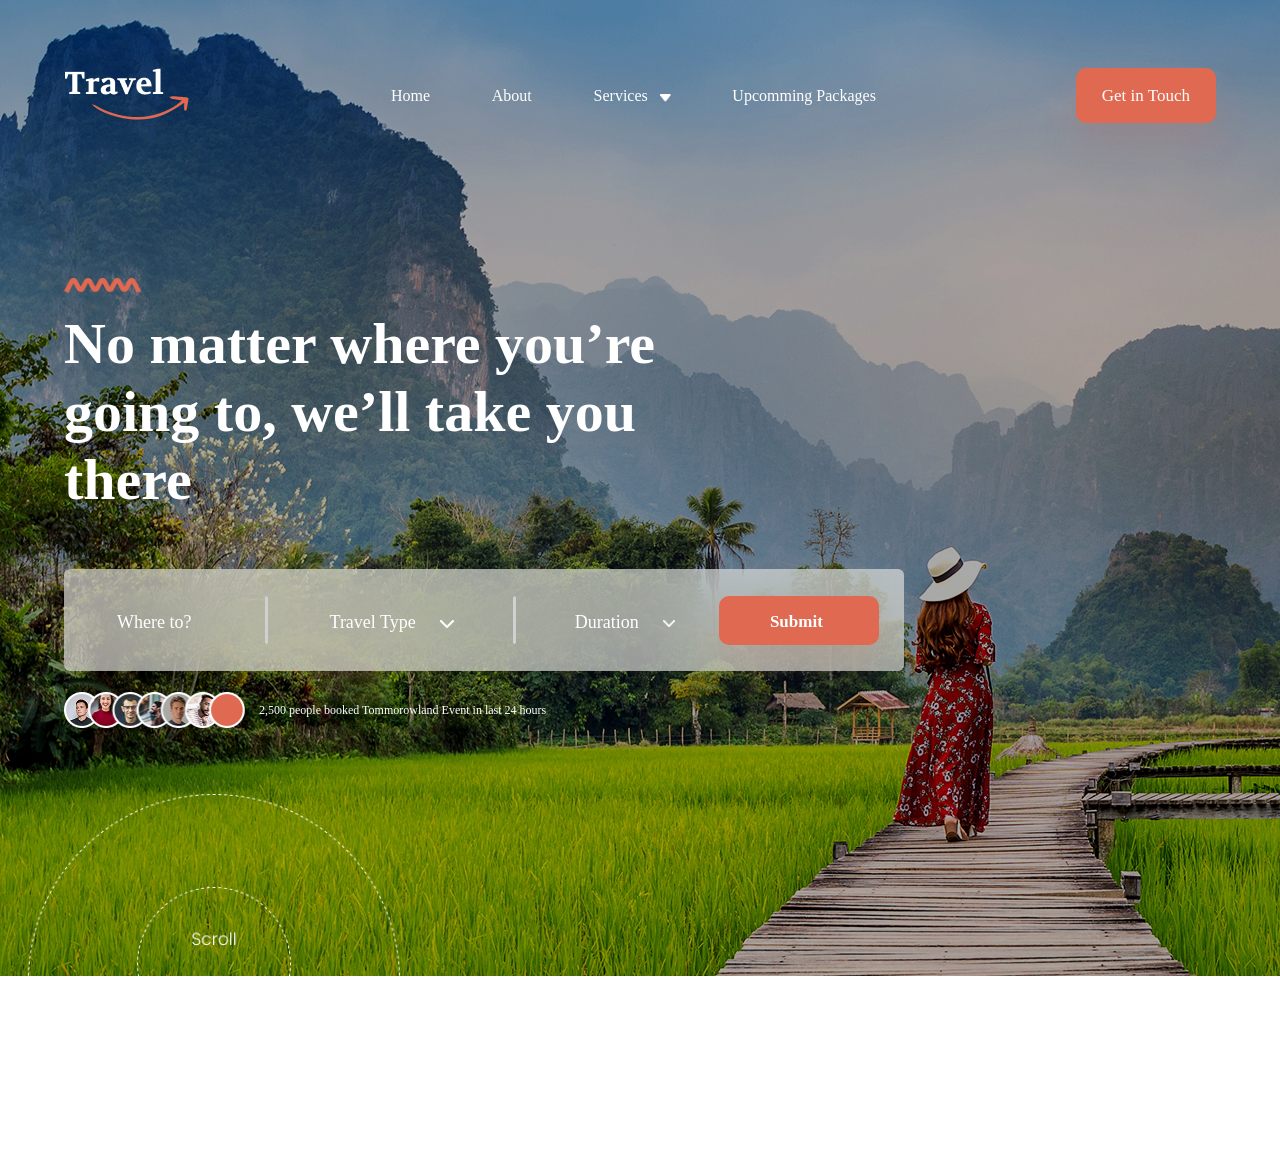
==== index.html @ 9d07c85d "header qismi yakunlandi" ====
<!DOCTYPE html>
<html lang="en">
<head>
    <meta charset="UTF-8">
    <meta name="viewport" content="width=device-width, initial-scale=1.0">
    <title>Document</title>
    <link rel="stylesheet" href="./style.css">
</head>
<body>
    <header>
        <div class="container">
            <div class="navbar">
                <img src="./rasm.img/logo (1).png" alt="">

                <ul>
                    <li><a href="#">Home</a></li>
                    <li><a href="#">About</a></li>
                    <li><a href="#">Services</a></li>
                    <img class="ul_img" src="./rasm.img/Vector.png" alt="">
                    <li><a href="#">Upcomming Packages</a></li>
                </ul>
                <a class="get" href="./uy ishi.html">Get in Touch</a>
            </div>

            <div class="matter">
                <img class="matter_img" src="./rasm.img/Vector 1.png" alt="">
                <h2>No matter where you’re going to, we’ll take you there</h2>
                <div class="card">
                    <p class="card_where">Where to?</p>
                    <img class="card_where_img" src="./rasm.img/Rectangle 19288.png" alt="">
                    <p class="card_where2">Travel Type</p>
                    <img class="card_where_img2" src="./rasm.img/Vector (1).png" alt="">
                    <img class="card_where_img3" src="./rasm.img/Rectangle 19288.png" alt="">
                    <p class="card_Duration">Duration</p>
                    <img class="card_Duration1" src="./rasm.img/Vector (1).png" alt="">
                    <a class="Submit" href="./uy ishi.html">Submit</a>
                </div>
            </div>

            <div class="booked">
                <img class="booked2" src="./rasm.img/Group 81.png" alt="">
                <p class="booked3">2,500 people booked Tommorowland Event in last 24 hours</p>
            </div>
        </div>

        <img class="scroll" src="./rasm.img/Scroll.png" alt="">
    </header>


    <!-- <main>
        <section class="section1">
            <img class="chiganoq" src="./rasm.img/Travel_Concepts_2 1.png" alt="">

            <div class="container"> 
            <div class="box">
                <h2>Promotion</h2>
                <h2>See What Our Clients Say About Us</h2>

                <div class="card2">
                    <img class="position2" src="./rasm.img/navigation.png" alt="">
                    <img class="position" src="./rasm.img/Group 1000001719.png" alt="">
                    <img src="./rasm.img/Ellipse 624.png" alt="">
                    <p class="card2_vel">Vel officiis dolor ea illo aut eligendi ullam non laudantium magnam et recusandae molestiae sit iure unde aut voluptate quaerat. Id sunt provident quo possimus impedit vel doloremque obcaecati qui ullam consectetur et ipsum omnis.</p>
                    <p class="card2_vel3">Christine Beckam - Designer</p>
                </div>
            </div>
            </div>
        </section>
    </main> -->
</body>
</html>
---- style.css ----
*{
    padding: 0;
    margin: 0;
    box-sizing: border-box;
}

header{
    background-image: url(./rasm.img/Rectangle\ 19290.png);
    height: 976px;
    background-repeat: no-repeat;
}
.container{
    width: 1278px;
    margin: 0 auto;
    padding: 63px;
}
.navbar{
    display: flex;
    align-items: center;
    justify-content: space-between;
    
}
 ul{
    width: 485px;
    list-style: none;
    display: flex;
    align-items: center;
    justify-content: space-between;
    gap: 30px;
 }
 ul li a{
    text-decoration: none;
    color: white;
 }
 .ul_img{
    width: 11px;
    padding-top: 5px;
    margin-left: -50px;
 }
 .get{
    background: #DF6951;
    box-shadow: 0px 20px 35px 0px #DF695126;
    border-radius: 10px;
    font-weight: 500;
    font-size: 17px;
    line-height: 100%;
    color: #FFFFFF;
    padding: 19px 26px;
    text-decoration: none;
 }

 .matter{
    padding-top: 150px;
 }
 .matter_img{
    width: 78px;
    height: 15px;
   
 }

 .matter h2{
    width: 631px;
    height: 272px;
    font-weight: 700;
    font-size: 58px;
    line-height: 68px;
    padding-top: 13px;
    color: white;
 }
 .card{
    width: 840px;
    height: 102px;
    backdrop-filter: blur(35.521236419677734px);
    background: #F3F3F399;
    border-radius: 6px;
    display: flex;
    align-items: center;
    justify-content: space-between;
 }
 .card_where{
    padding-top: 39px;
    padding-bottom: 35px;
    padding-left: 53px;
    font-weight: 400;
    font-size: 18px;
    line-height: 100%;
    color: white;
 }

 .card_where_img{
    width: 3px;
    border-radius: 25px;
    margin-left: -90px;
 }
 .card_where2{
     padding-top: 39px;
    padding-bottom: 35px;
    margin-left: -103px;
    font-weight: 400;
    font-size: 18px;
    line-height: 100%;
    color: white;
 }
 .card_where_img2{
     margin-left: -140px;
     padding-top: 7px;
 }
 .card_where_img3{
    border-radius: 25px;
    margin-left: -105px;
 }

 .card_Duration{
     padding-top: 39px;
    padding-bottom: 35px;
    margin-left: -105px;
    font-weight: 400;
    font-size: 18px;
    line-height: 100%;
    color: white;
 }
 .card_Duration1{
    width: 12px;
     margin-left: -140px;
     padding-top: 7px; 
 }

 .Submit{
    width: 160px;
    background: #DF6951;
    box-shadow: 0px 20px 35px 0px #DF695126;
    border-radius: 10px;
    font-weight: 600;
    font-size: 17px;
    line-height: 100%;
    color: #FFFFFF;
    padding: 17px;
    text-decoration: none;
    padding-left: 51px;
    padding-bottom: 15px;
    margin-left: -120px;
    margin-right: 25px;
 }

 .booked{
    width: 568px;
    height: 40px;
    padding-top: 38px;
    display: flex;
    align-items: center;
    justify-content: space-between;
    
 }
 .booked2{
    width: 181px;
    height: 36px;
 }
 .booked3{
    width: 373px;
    font-weight: 500;
    font-size: 12px;
    line-height: 37px;
    color: #FFFFFF;
 }
 .scroll{
    height: 392px;
    margin-left: 28px;
    padding-top: 20px;
 }
 
/* kiyingi bolimga otildi */

.container{
    width: 1278px;
    margin: 0 auto;
   
}

 .box{
    width: 639px;
    margin: 0 auto;
    padding-top: 100px;

 }
 .box h2{
    font-weight: 700;
    font-size: 18px;
    line-height: 100%;
    text-align: center;
    text-transform: uppercase;
    color: #DF6951;
    
 }

 .box h2 + h2{
    font-weight: 700;
    font-size: 50px;
    line-height: 71px;
    text-align: center;
    color: #181E4B;
    margin-bottom: 80px;
 }
 .card2{
    border-radius: 17px;
    box-shadow: 6px 14px 27px 0px #00000026;
    box-shadow: -4px 11px 18px 0px #00000040 ;
    padding: 10px;
    text-align: center;
    margin-bottom: 70px;
    background: white;

 }
 .card2 img{
    margin-top: -100px;
 }

.position{
    position: absolute;
    padding-top: 156px;
    right: 559px;
 }
 .card2_vel{
    width: 393px;
    height: 114px;
    font-weight: 400;
    font-size: 12px;
    line-height: 24px;
    margin: 0 auto;
    color: black;
    padding-top: -32px;
 }
.card2_vel3{
    font-weight: 700;
    font-size: 12px;
    line-height: 24px;
    color: black;
}
.position2{
     position: absolute;
    padding-top: 159px;
    left: 562px;
}
.section1{
    position: relative;
    margin-top: 200px;
     background-image: url(./rasm.img/h1-background-img-1\ 1.png);
     background-repeat: no-repeat;
     margin-bottom: 50px;
    
}
.chiganoq{
    position: absolute;
    bottom: 0;
    left: 0;
    width: 300px;
    height: 300px;
}
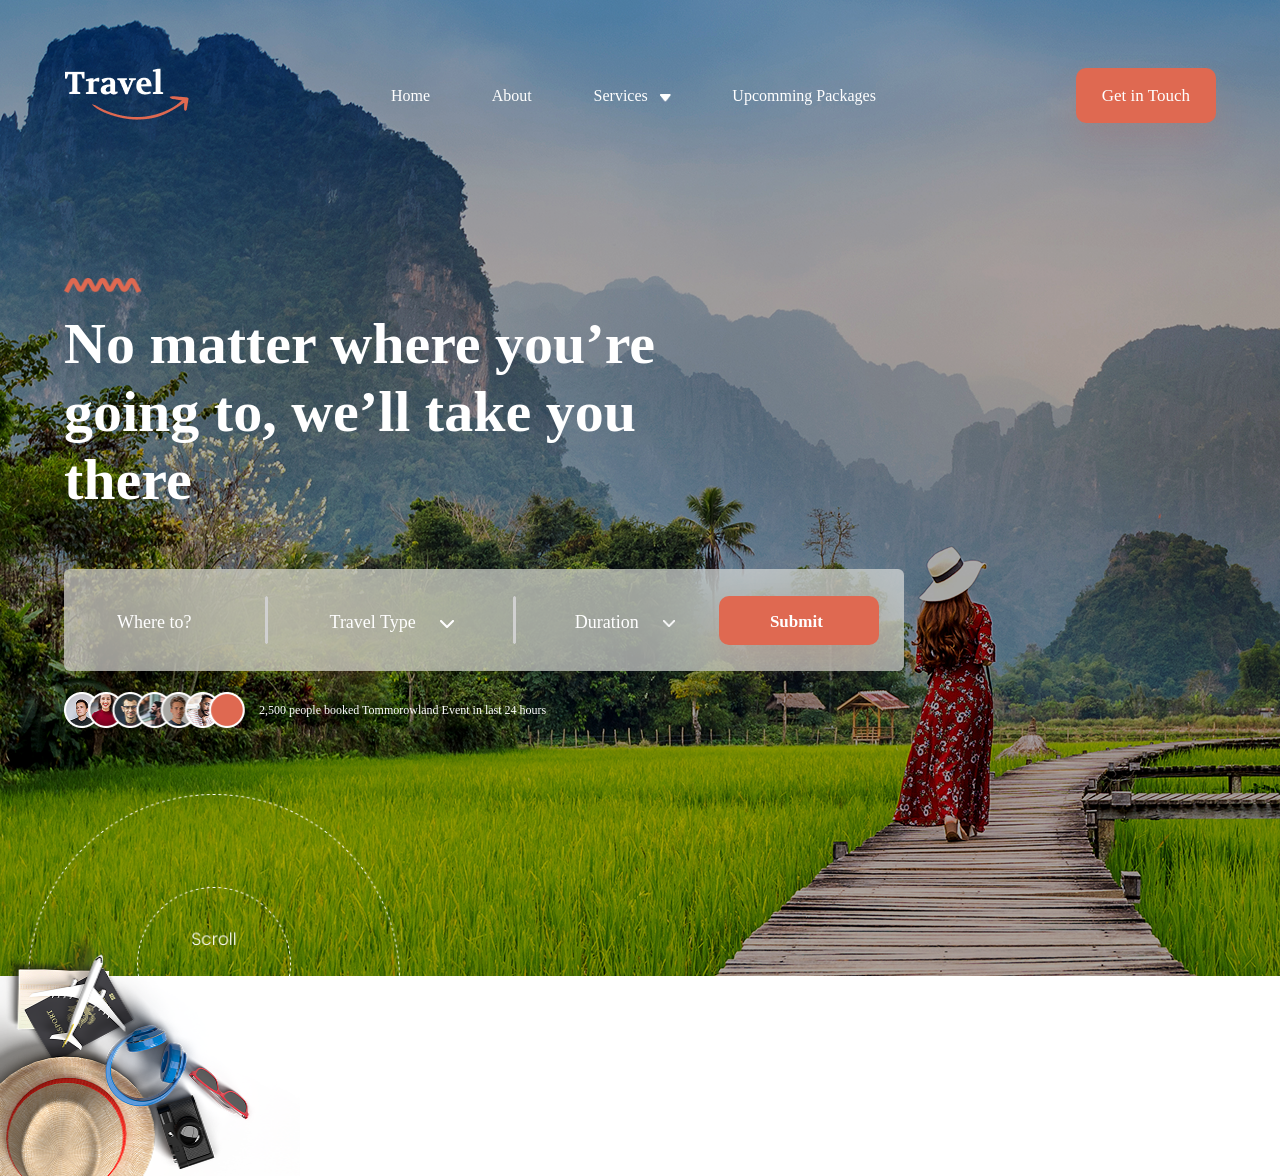
==== commit 32a25419: "main qismi bowlandi" ====
--- a/index.html
+++ b/index.html
@@ -47,11 +47,11 @@
     </header>
 
 
-    <!-- <main>
+    <main>
         <section class="section1">
             <img class="chiganoq" src="./rasm.img/Travel_Concepts_2 1.png" alt="">
 
-            <div class="container"> 
+            <!-- <div class="container"> 
             <div class="box">
                 <h2>Promotion</h2>
                 <h2>See What Our Clients Say About Us</h2>
@@ -64,8 +64,8 @@
                     <p class="card2_vel3">Christine Beckam - Designer</p>
                 </div>
             </div>
-            </div>
+            </div> -->
         </section>
-    </main> -->
+    </main>
 </body>
 </html>
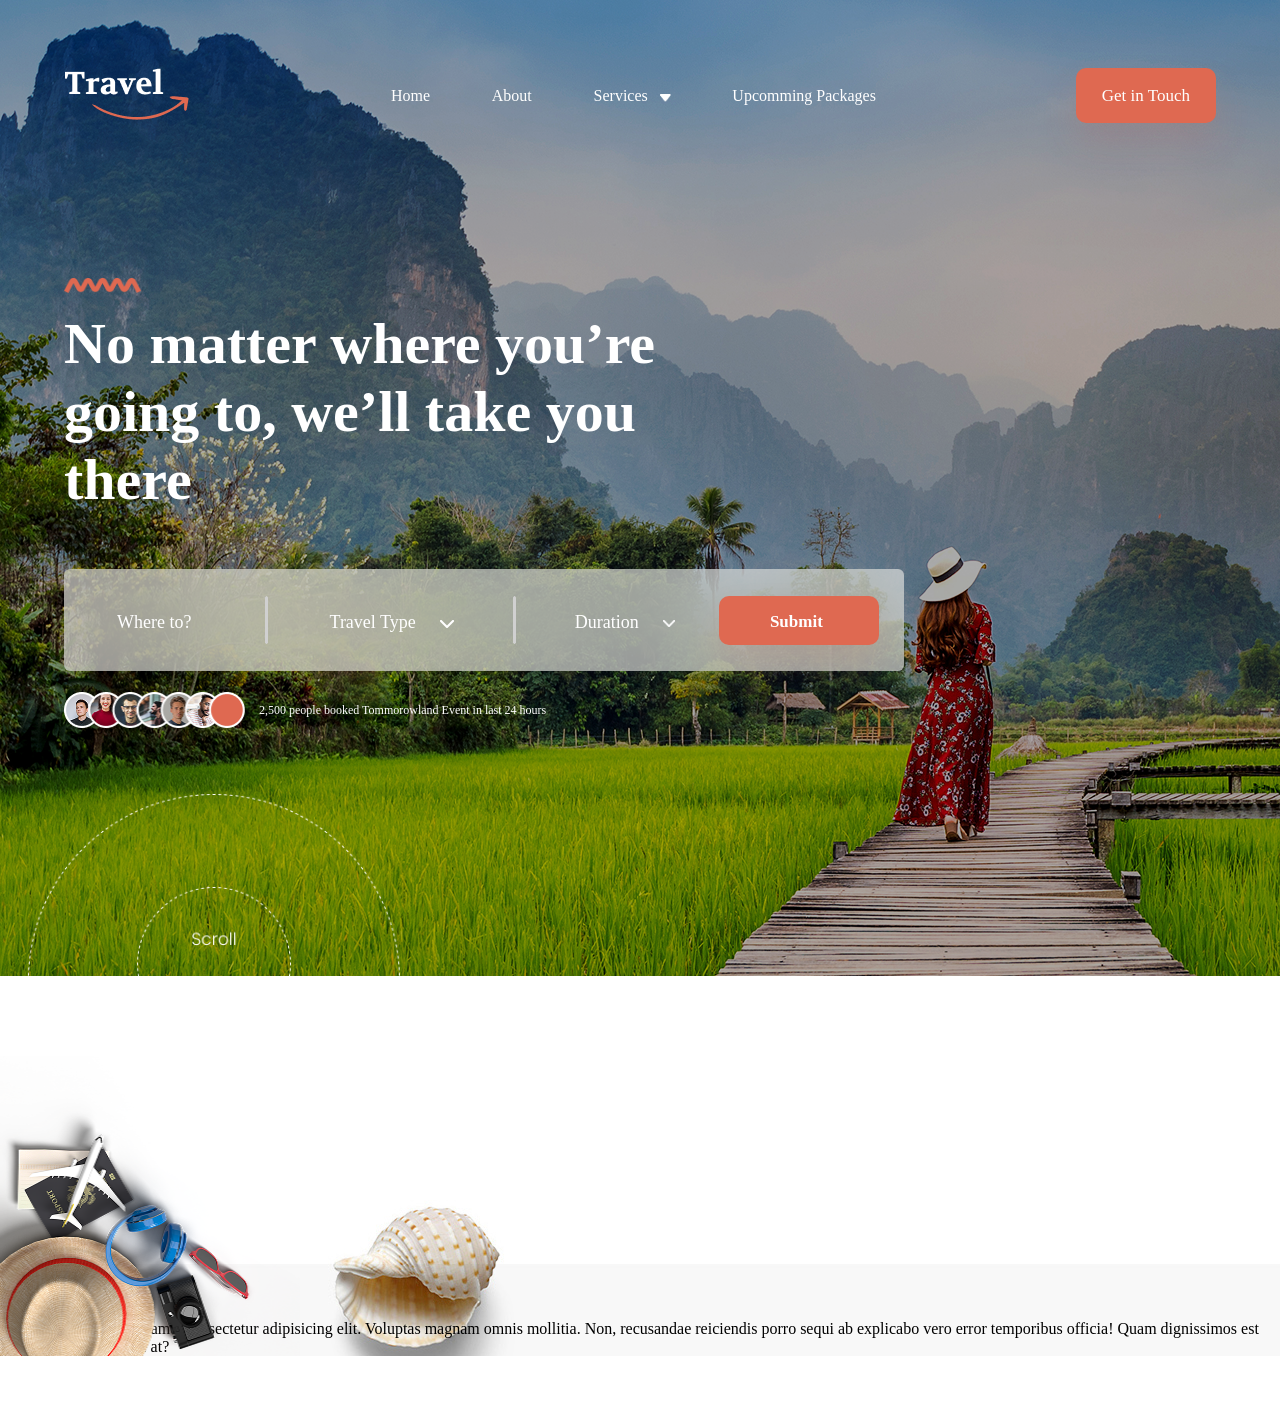
==== commit 5ac5f792: "section qismi boshlandi3" ====
--- a/index.html
+++ b/index.html
@@ -51,8 +51,8 @@
         <section class="section1">
             <img class="chiganoq" src="./rasm.img/Travel_Concepts_2 1.png" alt="">
 
-            <!-- <div class="container"> 
-            <div class="box">
+            <div class="container"> 
+            <!-- <div class="box">
                 <h2>Promotion</h2>
                 <h2>See What Our Clients Say About Us</h2>
 
@@ -63,8 +63,10 @@
                     <p class="card2_vel">Vel officiis dolor ea illo aut eligendi ullam non laudantium magnam et recusandae molestiae sit iure unde aut voluptate quaerat. Id sunt provident quo possimus impedit vel doloremque obcaecati qui ullam consectetur et ipsum omnis.</p>
                     <p class="card2_vel3">Christine Beckam - Designer</p>
                 </div>
+            </div> -->
             </div>
-            </div> -->
+            <a href="">rfdcf</a>
+            <p>Lorem, ipsum dolor sit amet consectetur adipisicing elit. Voluptas magnam omnis mollitia. Non, recusandae reiciendis porro sequi ab explicabo vero error temporibus officia! Quam dignissimos est unde architecto ratione at?</p>
         </section>
     </main>
 </body>
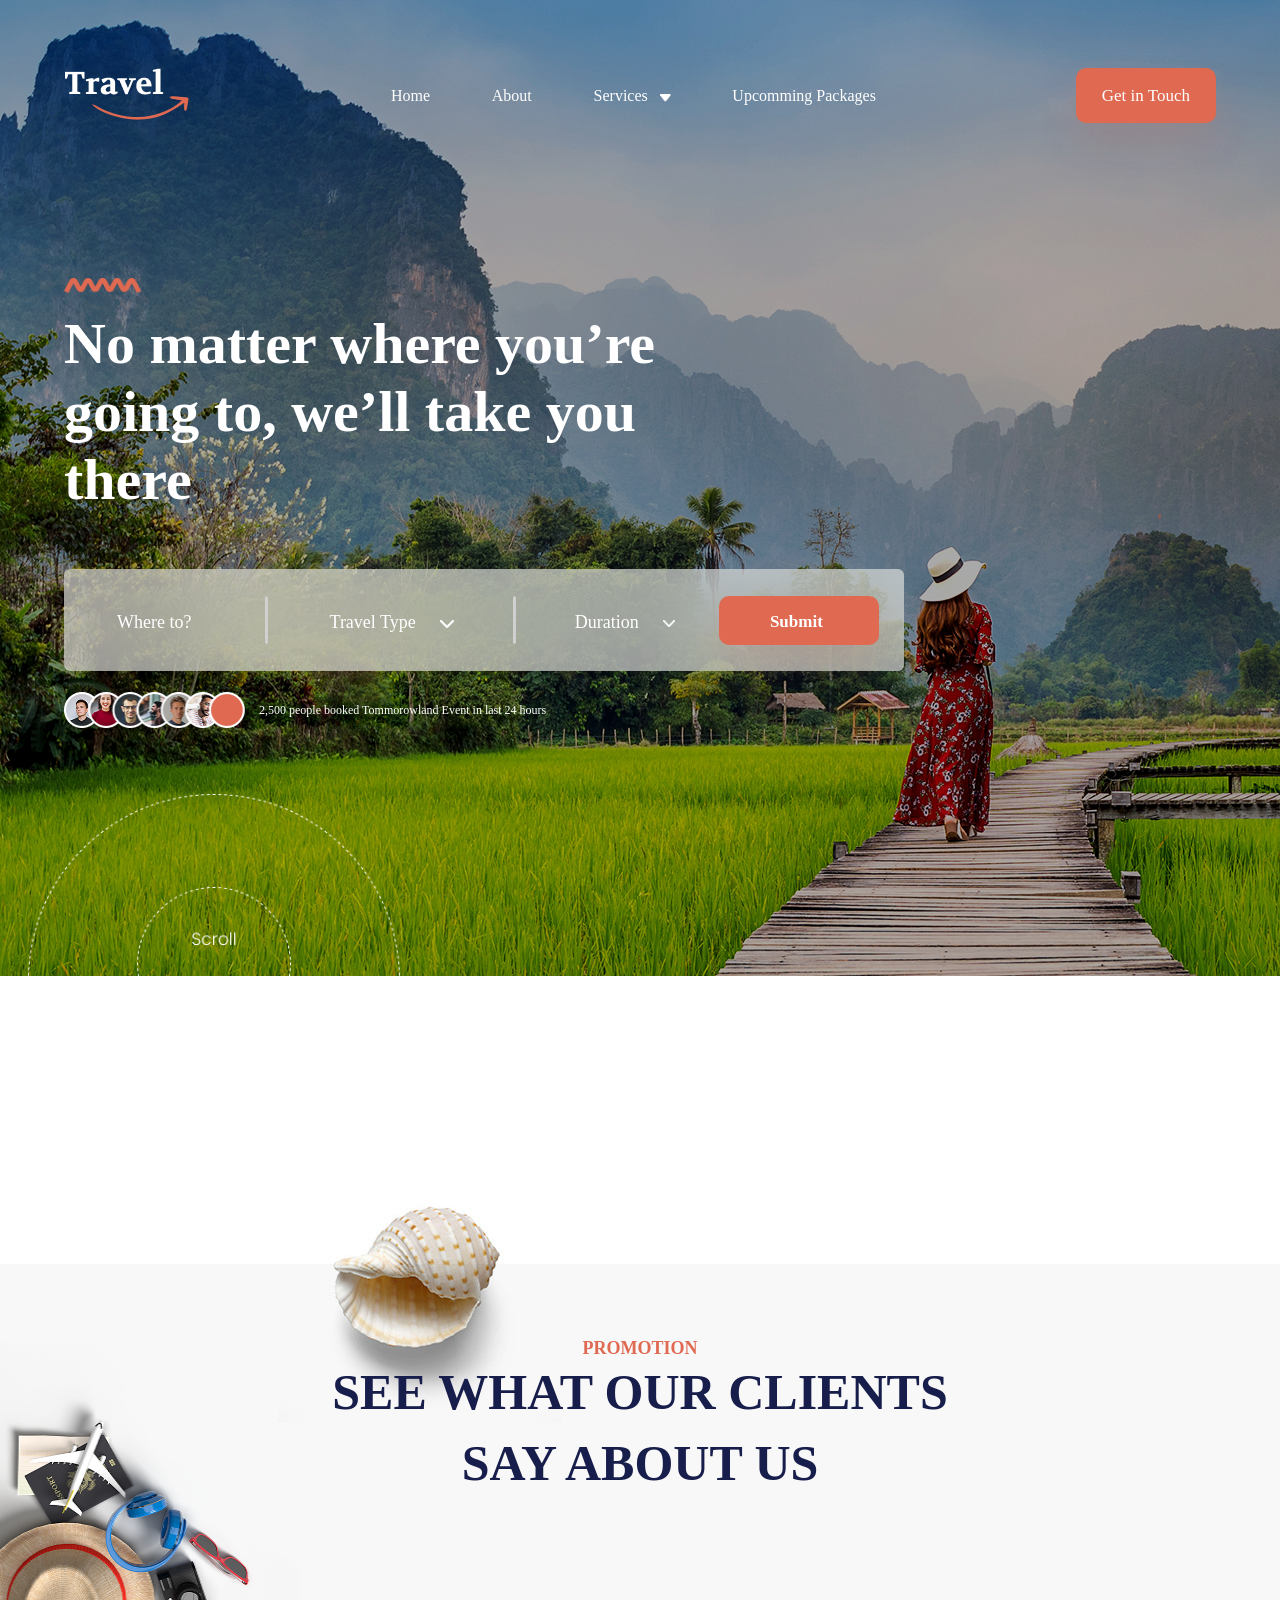
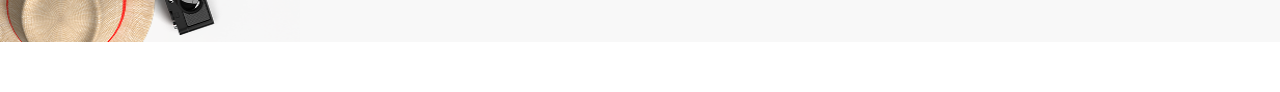
==== commit cc6256eb: "h2 bn h1 ga yozildi" ====
--- a/index.html
+++ b/index.html
@@ -52,21 +52,19 @@
             <img class="chiganoq" src="./rasm.img/Travel_Concepts_2 1.png" alt="">
 
             <div class="container"> 
-            <!-- <div class="box">
+            <div class="box">
                 <h2>Promotion</h2>
                 <h2>See What Our Clients Say About Us</h2>
 
-                <div class="card2">
+                <!-- <div class="card2">
                     <img class="position2" src="./rasm.img/navigation.png" alt="">
                     <img class="position" src="./rasm.img/Group 1000001719.png" alt="">
                     <img src="./rasm.img/Ellipse 624.png" alt="">
                     <p class="card2_vel">Vel officiis dolor ea illo aut eligendi ullam non laudantium magnam et recusandae molestiae sit iure unde aut voluptate quaerat. Id sunt provident quo possimus impedit vel doloremque obcaecati qui ullam consectetur et ipsum omnis.</p>
                     <p class="card2_vel3">Christine Beckam - Designer</p>
-                </div>
-            </div> -->
+                </div> -->
             </div>
-            <a href="">rfdcf</a>
-            <p>Lorem, ipsum dolor sit amet consectetur adipisicing elit. Voluptas magnam omnis mollitia. Non, recusandae reiciendis porro sequi ab explicabo vero error temporibus officia! Quam dignissimos est unde architecto ratione at?</p>
+        </div>
         </section>
     </main>
 </body>
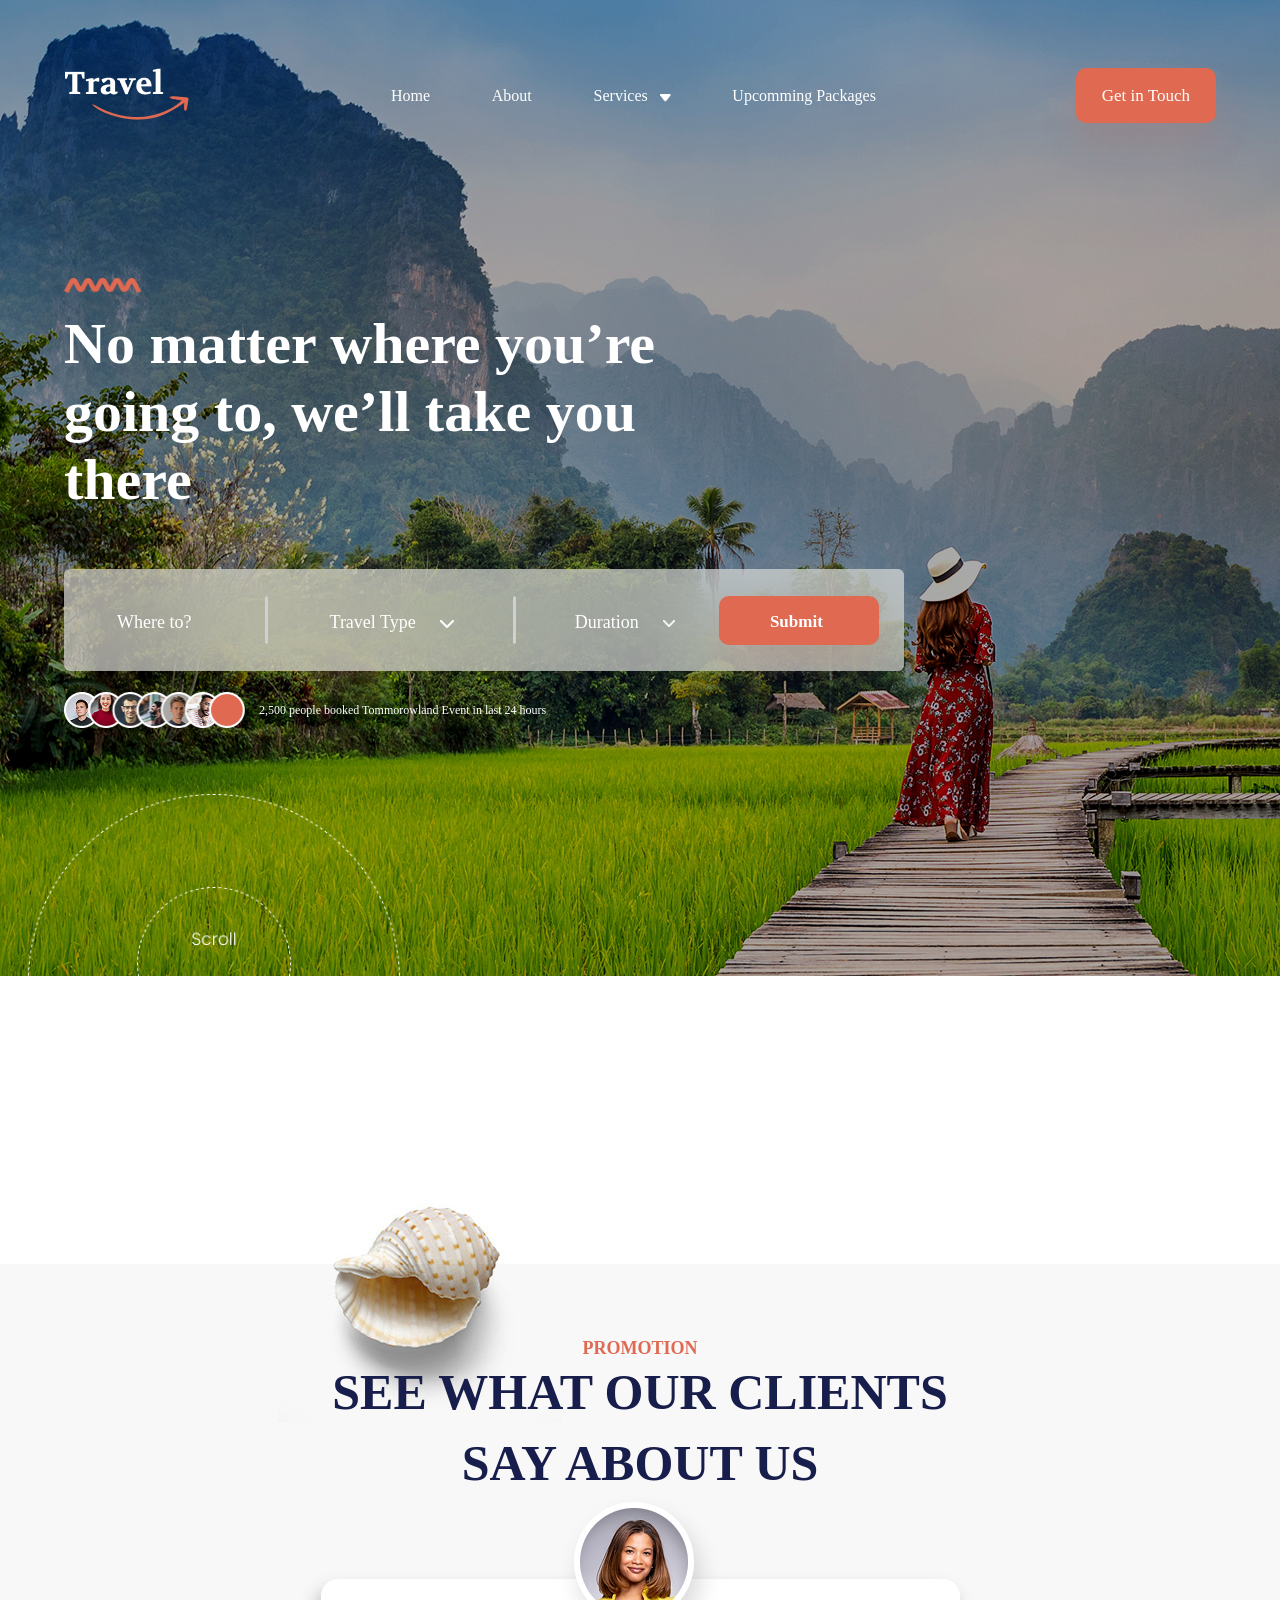
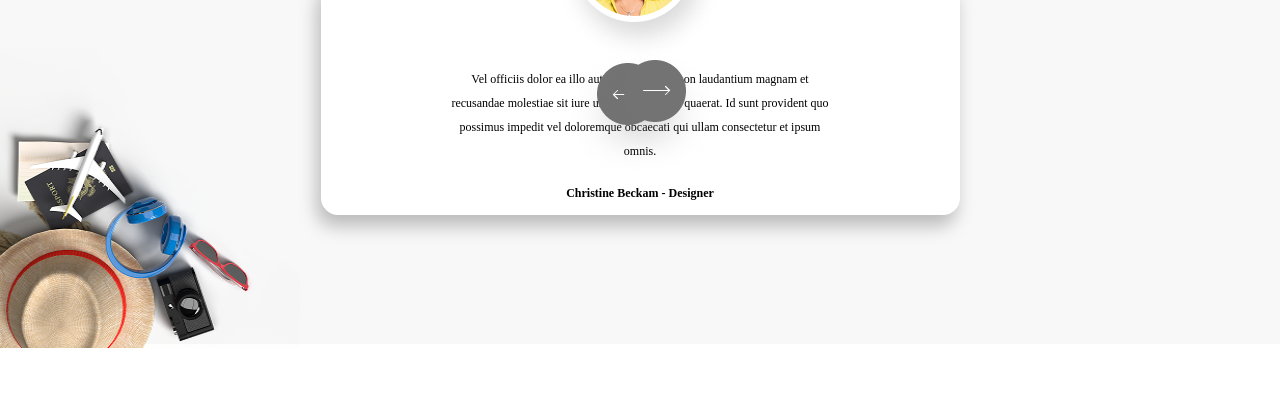
==== commit f610fed7: "card2 yozildi5" ====
--- a/index.html
+++ b/index.html
@@ -56,13 +56,13 @@
                 <h2>Promotion</h2>
                 <h2>See What Our Clients Say About Us</h2>
 
-                <!-- <div class="card2">
+                <div class="card2">
                     <img class="position2" src="./rasm.img/navigation.png" alt="">
                     <img class="position" src="./rasm.img/Group 1000001719.png" alt="">
                     <img src="./rasm.img/Ellipse 624.png" alt="">
                     <p class="card2_vel">Vel officiis dolor ea illo aut eligendi ullam non laudantium magnam et recusandae molestiae sit iure unde aut voluptate quaerat. Id sunt provident quo possimus impedit vel doloremque obcaecati qui ullam consectetur et ipsum omnis.</p>
                     <p class="card2_vel3">Christine Beckam - Designer</p>
-                </div> -->
+                </div>
             </div>
         </div>
         </section>
